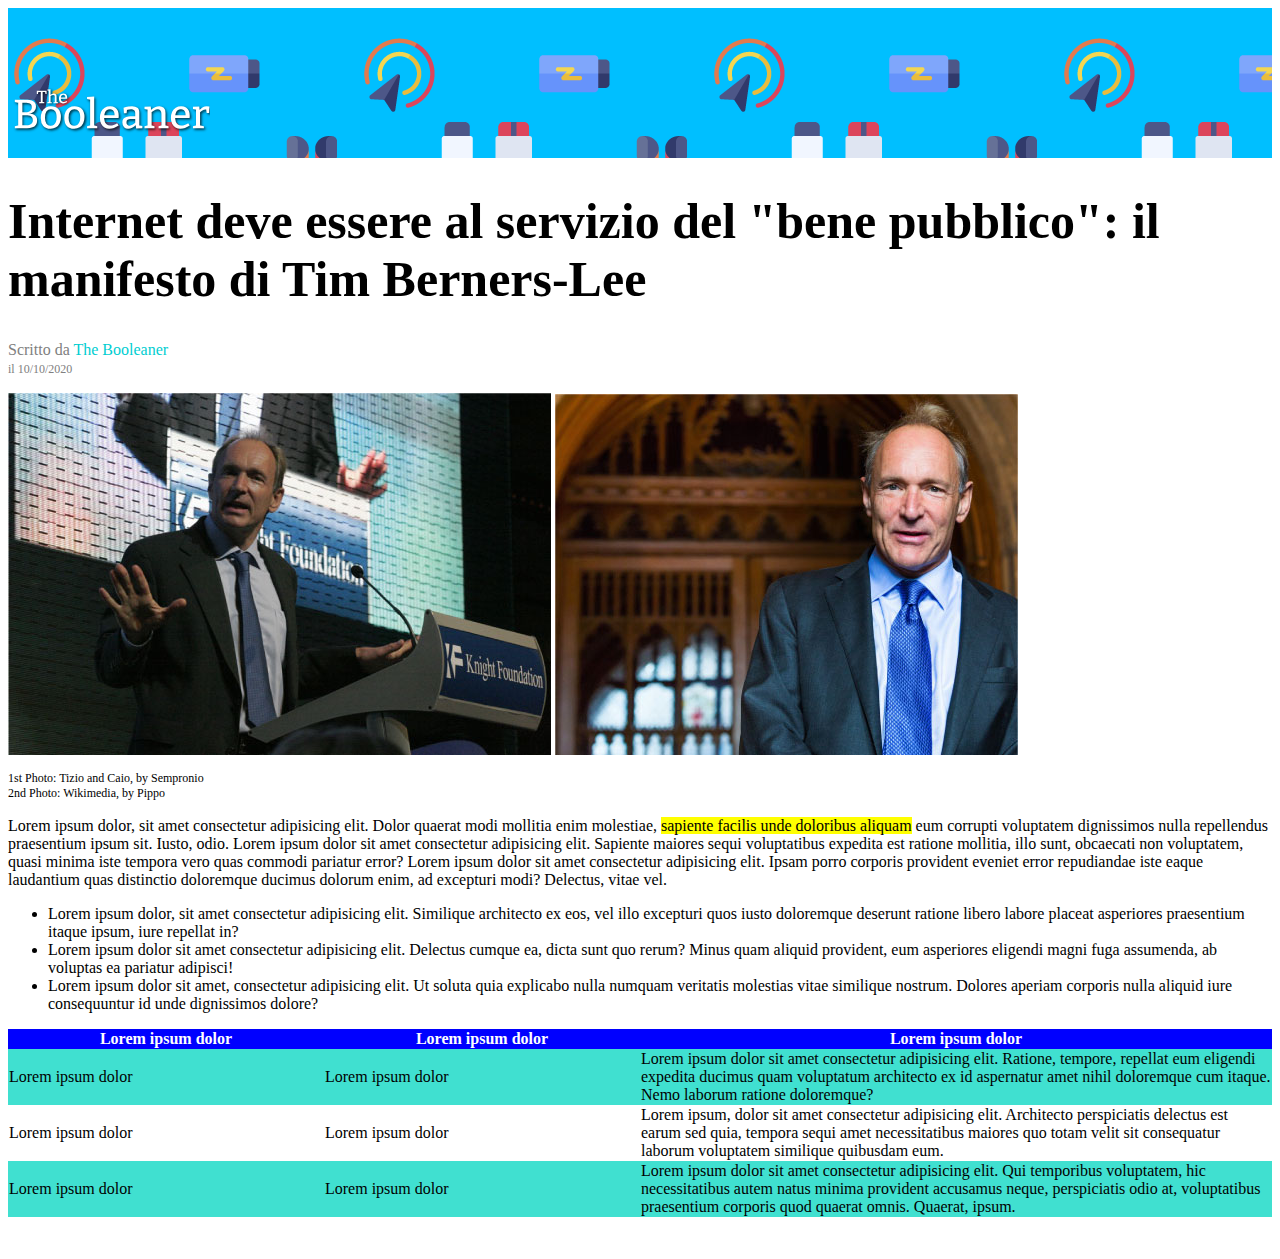
==== index.html @ 62c948a3 "table completata" ====
<!DOCTYPE html>
<html lang="en">
<head>
    <meta charset="UTF-8">
    <meta http-equiv="X-UA-Compatible" content="IE=edge">
    <meta name="viewport" content="width=device-width, initial-scale=1.0">
    <link rel="stylesheet" href="css/style.css">
    <title>Test</title>
</head>
<body>
    <!-- Header -->
    <header>
        <img src="img/logo.svg" alt="Logo di The Booleaner" class="logo">
    </header>
    <!-- /Header -->

    <!-- Main -->
    <main>

        <!-- Sezione titolo -->
        <section>
            <h1>Internet deve essere al servizio del "bene pubblico": il manifesto di Tim Berners-Lee</h1>
            <p class="grigio">Scritto da <span class="turchese">The Booleaner</span><br><span class="testo-piccolo">il 10/10/2020</span></p>    
            <div>
                <img src="img/tim-1.jpg" alt="Tim Berners-Lee alla Knight Foundation">
                <img src="img/tim-2.jpg" alt="Tim Berners-Lee">
            </div>
            <p class="testo-piccolo">
                1st Photo: Tizio and Caio, by Sempronio 
                <br>
                2nd Photo: Wikimedia, by Pippo

            </p>
        </section>
        <!-- /sezione titolo -->

        <!-- sezione testo 1 -->
        <section>
            <p>
                Lorem ipsum dolor, sit amet consectetur adipisicing elit. Dolor quaerat modi mollitia enim molestiae, <span class="testo-evidenziato">sapiente facilis unde doloribus aliquam</span>  eum corrupti voluptatem dignissimos nulla repellendus praesentium ipsum sit. Iusto, odio. Lorem ipsum dolor sit amet consectetur adipisicing elit. Sapiente maiores sequi voluptatibus expedita est ratione mollitia, illo sunt, obcaecati non voluptatem, quasi minima iste tempora vero quas commodi pariatur error? Lorem ipsum dolor sit amet consectetur adipisicing elit. Ipsam porro corporis provident eveniet error repudiandae iste eaque laudantium quas distinctio doloremque ducimus dolorum enim, ad excepturi modi? Delectus, vitae vel.
            </p>
        </section>
        <!-- /Sezione testo 1 -->

        <!-- Sezione ul -->
        <section>
            <ul>
                <li>Lorem ipsum dolor, sit amet consectetur adipisicing elit. Similique architecto ex eos, vel illo excepturi quos iusto doloremque deserunt ratione libero labore placeat asperiores praesentium itaque ipsum, iure repellat in?</li>
                <li>Lorem ipsum dolor sit amet consectetur adipisicing elit. Delectus cumque ea, dicta sunt quo rerum? Minus quam aliquid provident, eum asperiores eligendi magni fuga assumenda, ab voluptas ea pariatur adipisci!</li>
                <li>Lorem ipsum dolor sit amet, consectetur adipisicing elit. Ut soluta quia explicabo nulla numquam veritatis molestias vitae similique nostrum. Dolores aperiam corporis nulla aliquid iure consequuntur id unde dignissimos dolore?</li>
            </ul>
        </section>
        <!-- /Sezione ul -->

        <!-- Sezione tabella -->
        <table>
            <thead class="sfondo-blu">
                <tr>
                    <th class="bianco cella-piccola">Lorem ipsum dolor</th>
                    <th class="bianco cella-piccola">Lorem ipsum dolor</th>
                    <th class="bianco cella-grande">Lorem ipsum dolor</th>
                </tr>
            </thead>
            <tbody>
                <tr class="sfondo-turchese">
                    <td class="cella-piccola">Lorem ipsum dolor</td>
                    <td class="cella-piccola">Lorem ipsum dolor</td>
                    <td class="cella-grande">Lorem ipsum dolor sit amet consectetur adipisicing elit. Ratione, tempore, repellat eum eligendi expedita ducimus quam voluptatum architecto ex id aspernatur amet nihil doloremque cum itaque. Nemo laborum ratione doloremque?</td>
                </tr>
                <tr>
                    <td class="cella-piccola">Lorem ipsum dolor</td>
                    <td class="cella-piccola">Lorem ipsum dolor</td>
                    <td class="cella-grande">Lorem ipsum, dolor sit amet consectetur adipisicing elit. Architecto perspiciatis delectus est earum sed quia, tempora sequi amet necessitatibus maiores quo totam velit sit consequatur laborum voluptatem similique quibusdam eum.</td>
                </tr>
                <tr class="sfondo-turchese">
                    <td class="cella-piccola">Lorem ipsum dolor</td>
                    <td class="cella-piccola">Lorem ipsum dolor</td>
                    <td class="cella-grande">Lorem ipsum dolor sit amet consectetur adipisicing elit. Qui temporibus voluptatem, hic necessitatibus autem natus minima provident accusamus neque, perspiciatis odio at, voluptatibus praesentium corporis quod quaerat omnis. Quaerat, ipsum.</td>
                </tr>
            </tbody>
        </table>
        <!-- /Sezione tabella -->

        <!-- Sezione testo 2 -->
        <p></p>
        <!-- /sezione testo 2 -->
    </main>
    <!-- /Main -->
    
    <!-- Footer -->
    <footer>
        <p></p>

        <div>
            <img src="" alt="" class="footer-img">
            <img src="" alt="" class="footer-img">
        </div>
    </footer>
    <!-- /Footer -->
</body>
</html>
---- css/style.css ----
/* Comuni */
.testo-piccolo {
    font-size: 12px;
}

.grigio {
    color:gray
}

.turchese {
    color: darkturquoise;
}

.sfondo-turchese{
    background-color: turquoise;
}

.sfondo-blu {
    background-color: blue;
}

.bianco {
    color: white;
}

.testo-evidenziato {
    background-color: yellow;
}

/* header */
header {
    height: 150px;
    width: 100%;
    background-image: url("../img/pattern.png");
    background-color: deepskyblue;
    position: relative;
}

.logo {
    height: 50px;
    position: absolute;
    bottom: 20px;
    left: 5px;
}

/* Main */

h1 {
    font-size: 50px;
}

/* table */

table {
    border-collapse: collapse;
}

.cella-piccola {
    width: 25%;
}

.cella-grande {
    width: 50%;
}
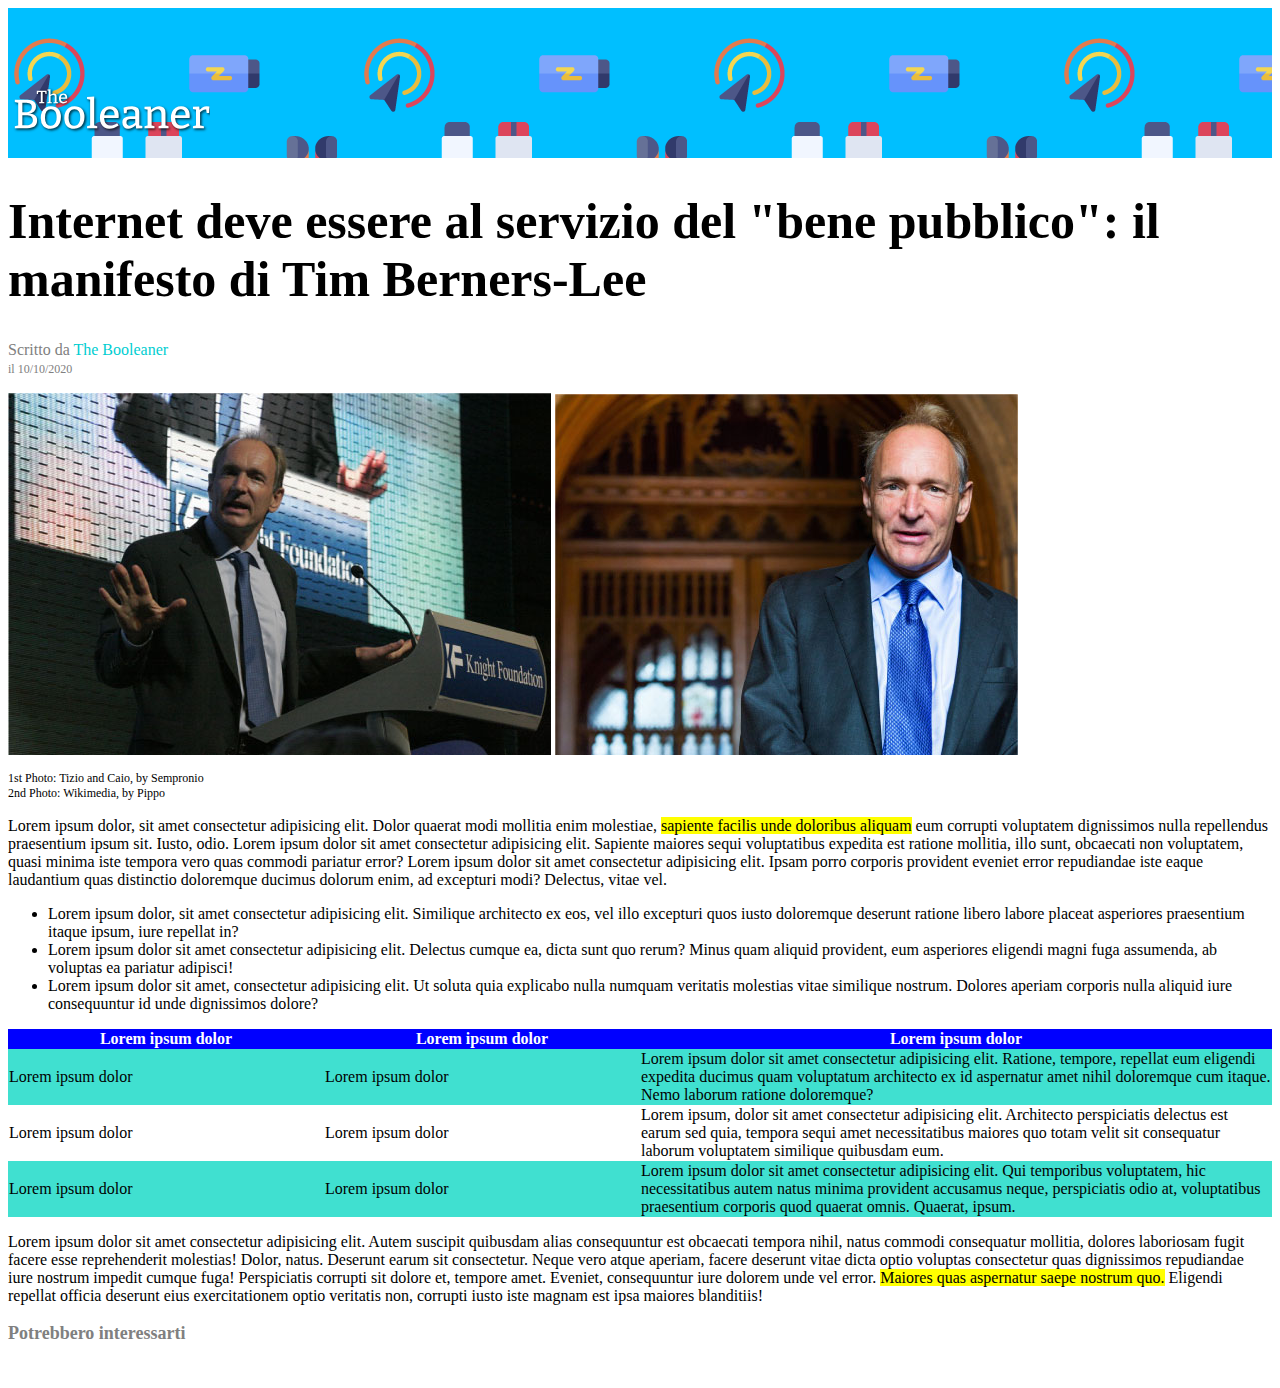
==== commit 5703bff0: "potrebbero interessarti" ====
--- a/index.html
+++ b/index.html
@@ -82,14 +82,18 @@
         <!-- /Sezione tabella -->
 
         <!-- Sezione testo 2 -->
-        <p></p>
+        <p>
+            Lorem ipsum dolor sit amet consectetur adipisicing elit. Autem suscipit quibusdam alias consequuntur est obcaecati tempora nihil, natus commodi consequatur mollitia, dolores laboriosam fugit facere esse reprehenderit molestias! Dolor, natus.
+            Deserunt earum sit consectetur. Neque vero atque aperiam, facere deserunt vitae dicta optio voluptas consectetur quas dignissimos repudiandae iure nostrum impedit cumque fuga! Perspiciatis corrupti sit dolore et, tempore amet.
+            Eveniet, consequuntur iure dolorem unde vel error. <span class="testo-evidenziato">Maiores quas aspernatur saepe nostrum quo.</span>  Eligendi repellat officia deserunt eius exercitationem optio veritatis non, corrupti iusto iste magnam est ipsa maiores blanditiis!
+        </p>
         <!-- /sezione testo 2 -->
     </main>
     <!-- /Main -->
     
     <!-- Footer -->
     <footer>
-        <p></p>
+        <p class="testo-grande grigio grassetto">Potrebbero interessarti</p>
 
         <div>
             <img src="" alt="" class="footer-img">
--- a/css/style.css
+++ b/css/style.css
@@ -1,8 +1,17 @@
 /* Comuni */
+
 .testo-piccolo {
     font-size: 12px;
 }
 
+.testo-grande {
+    font-size: 18px;
+}
+
+
+.grassetto {
+    font-weight: bold;
+}
 .grigio {
     color:gray
 }
@@ -29,6 +38,7 @@
 
 /* header */
 header {
+    margin: 0px;
     height: 150px;
     width: 100%;
     background-image: url("../img/pattern.png");
@@ -61,4 +71,7 @@
 
 .cella-grande {
     width: 50%;
-}+}
+
+/* Footer */
+
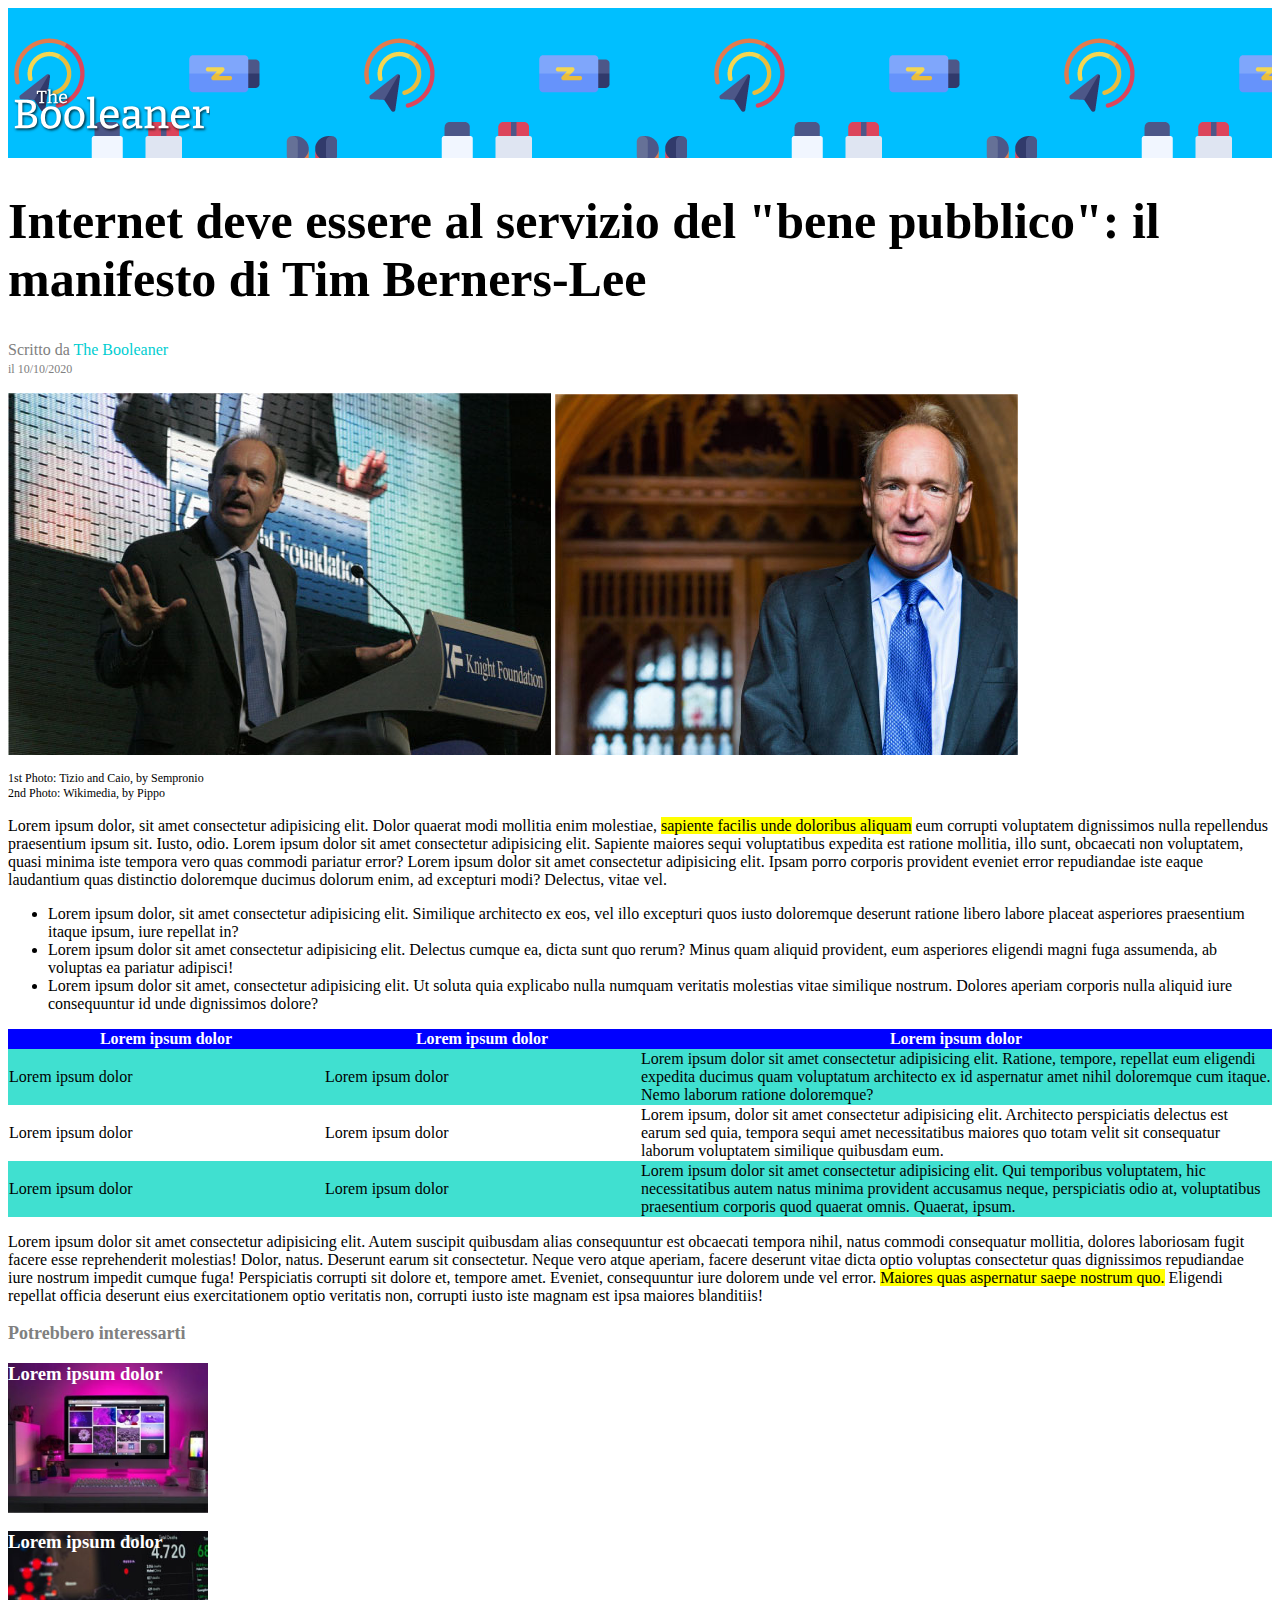
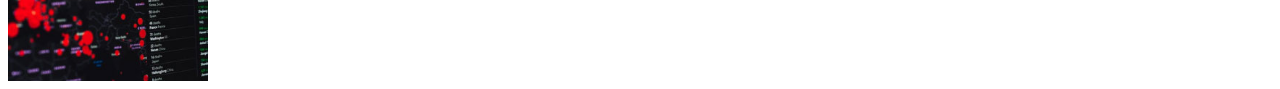
==== commit 8f4d18d1: "footer completato - FINE progetto" ====
--- a/index.html
+++ b/index.html
@@ -95,10 +95,13 @@
     <footer>
         <p class="testo-grande grigio grassetto">Potrebbero interessarti</p>
 
-        <div>
-            <img src="" alt="" class="footer-img">
-            <img src="" alt="" class="footer-img">
+        <div class="footer-img1">
+            <h3 class="bianco">Lorem ipsum dolor</h3>
         </div>
+        <div class="footer-img2">
+            <h3 class="bianco">Lorem ipsum dolor</h3>
+        </div>
+        
     </footer>
     <!-- /Footer -->
 </body>
--- a/css/style.css
+++ b/css/style.css
@@ -8,6 +8,10 @@
     font-size: 18px;
 }
 
+.bianco
+{
+    color: white;
+}
 
 .grassetto {
     font-weight: bold;
@@ -38,7 +42,6 @@
 
 /* header */
 header {
-    margin: 0px;
     height: 150px;
     width: 100%;
     background-image: url("../img/pattern.png");
@@ -75,3 +78,18 @@
 
 /* Footer */
 
+.footer-img1 {
+    display: block;
+    background-image: url(../img/monitor.jpg);
+    width: 200px;
+    height: 150px;
+    background-size: cover;
+}
+
+.footer-img2 {
+    display: block;
+    background-image: url(../img/graph.jpg);
+    width: 200px;
+    height: 150px;
+    background-size: cover;
+}
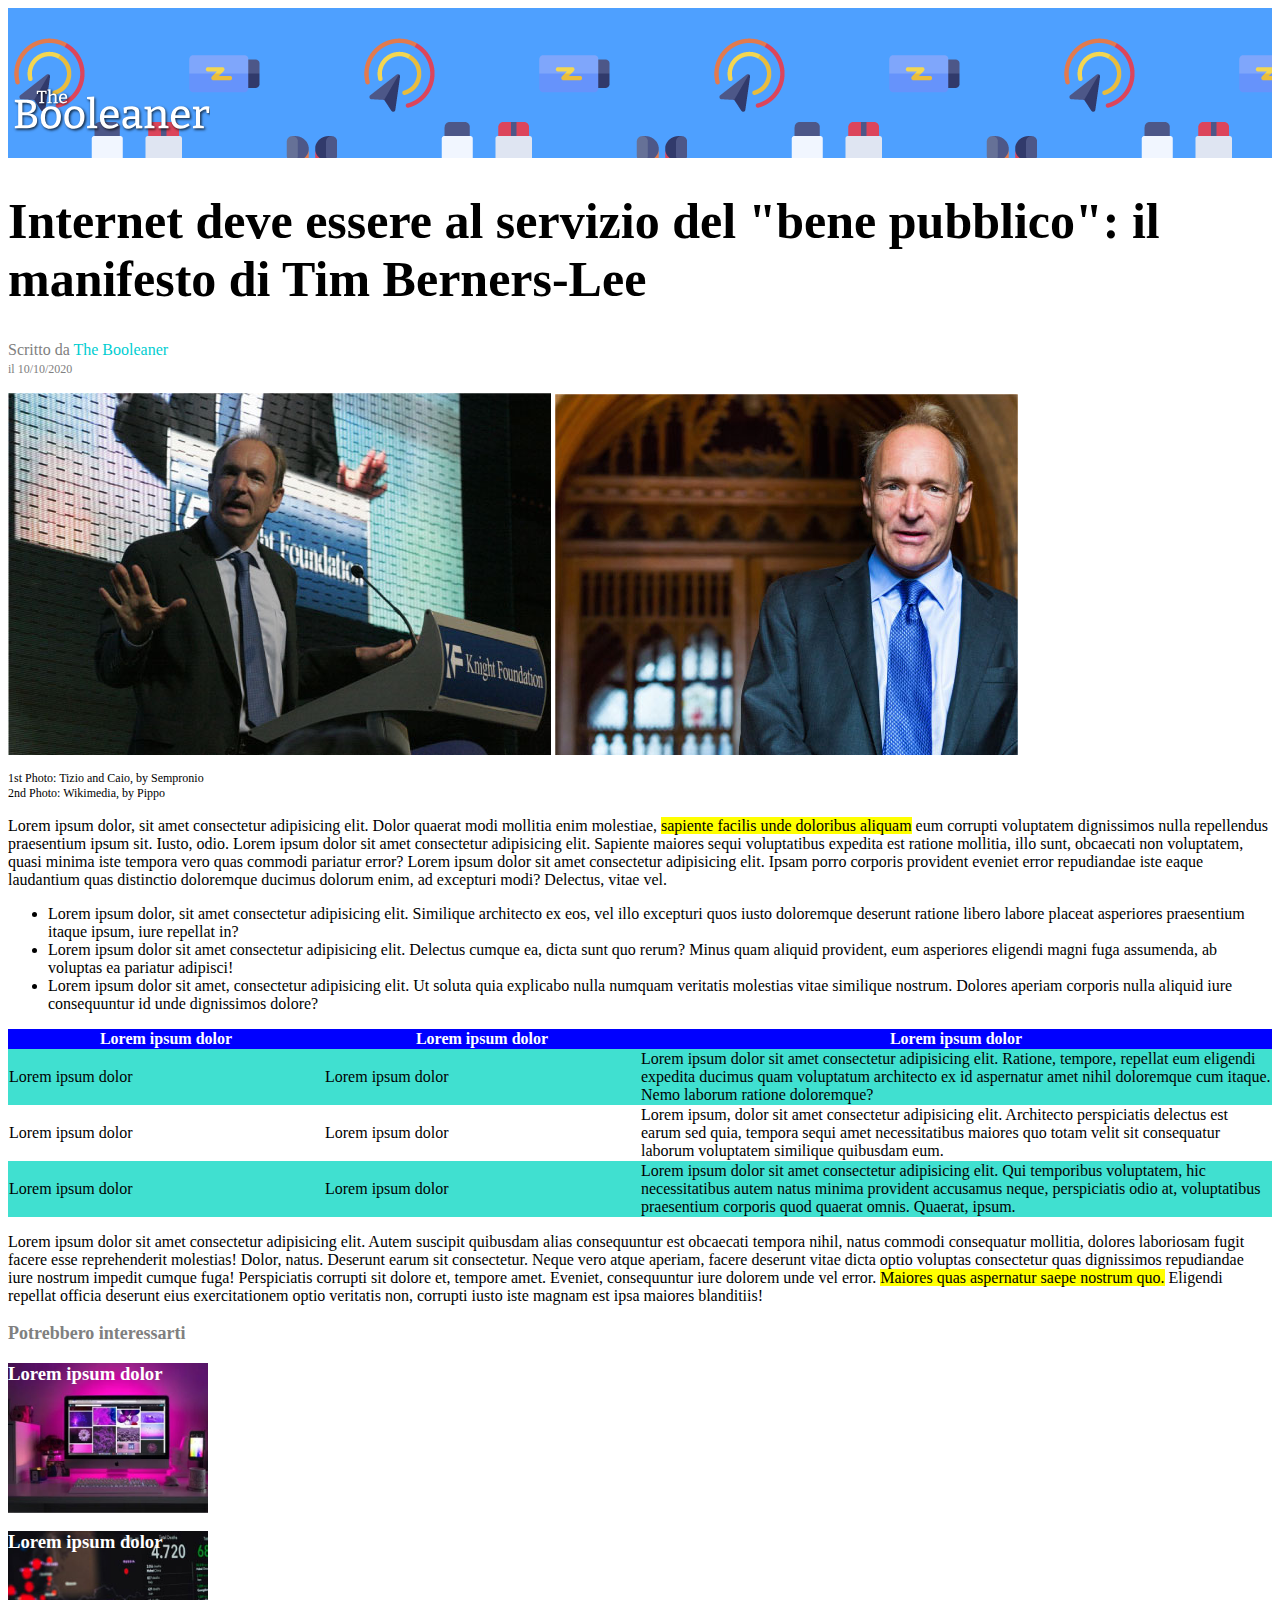
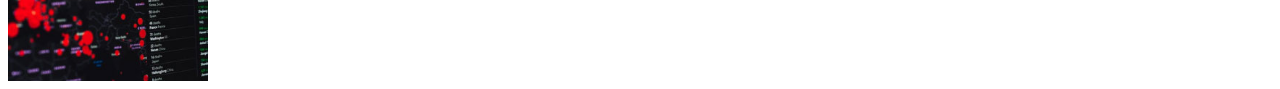
==== commit 5a8890ba: "correzione colore header" ====
--- a/index.html
+++ b/index.html
@@ -20,12 +20,12 @@
         <!-- Sezione titolo -->
         <section>
             <h1>Internet deve essere al servizio del "bene pubblico": il manifesto di Tim Berners-Lee</h1>
-            <p class="grigio">Scritto da <span class="turchese">The Booleaner</span><br><span class="testo-piccolo">il 10/10/2020</span></p>    
+            <p class="grigio">Scritto da <span class="turchese">The Booleaner</span><br><span class="testo12">il 10/10/2020</span></p>    
             <div>
                 <img src="img/tim-1.jpg" alt="Tim Berners-Lee alla Knight Foundation">
                 <img src="img/tim-2.jpg" alt="Tim Berners-Lee">
             </div>
-            <p class="testo-piccolo">
+            <p class="testo12">
                 1st Photo: Tizio and Caio, by Sempronio 
                 <br>
                 2nd Photo: Wikimedia, by Pippo
@@ -93,7 +93,7 @@
     
     <!-- Footer -->
     <footer>
-        <p class="testo-grande grigio grassetto">Potrebbero interessarti</p>
+        <p class="testo18 grigio grassetto">Potrebbero interessarti</p>
 
         <div class="footer-img1">
             <h3 class="bianco">Lorem ipsum dolor</h3>
--- a/css/style.css
+++ b/css/style.css
@@ -1,12 +1,18 @@
-/* Comuni */
+/* Comuni - formattazione testo*/
 
-.testo-piccolo {
+.testo12 {
     font-size: 12px;
 }
 
-.testo-grande {
+.testo18 {
     font-size: 18px;
 }
+
+.testo-evidenziato {
+    background-color: yellow;
+}
+
+/* Comuni - colori */
 
 .bianco
 {
@@ -36,16 +42,12 @@
     color: white;
 }
 
-.testo-evidenziato {
-    background-color: yellow;
-}
-
 /* header */
 header {
     height: 150px;
     width: 100%;
     background-image: url("../img/pattern.png");
-    background-color: deepskyblue;
+    background-color: #4ea0ff;
     position: relative;
 }
 
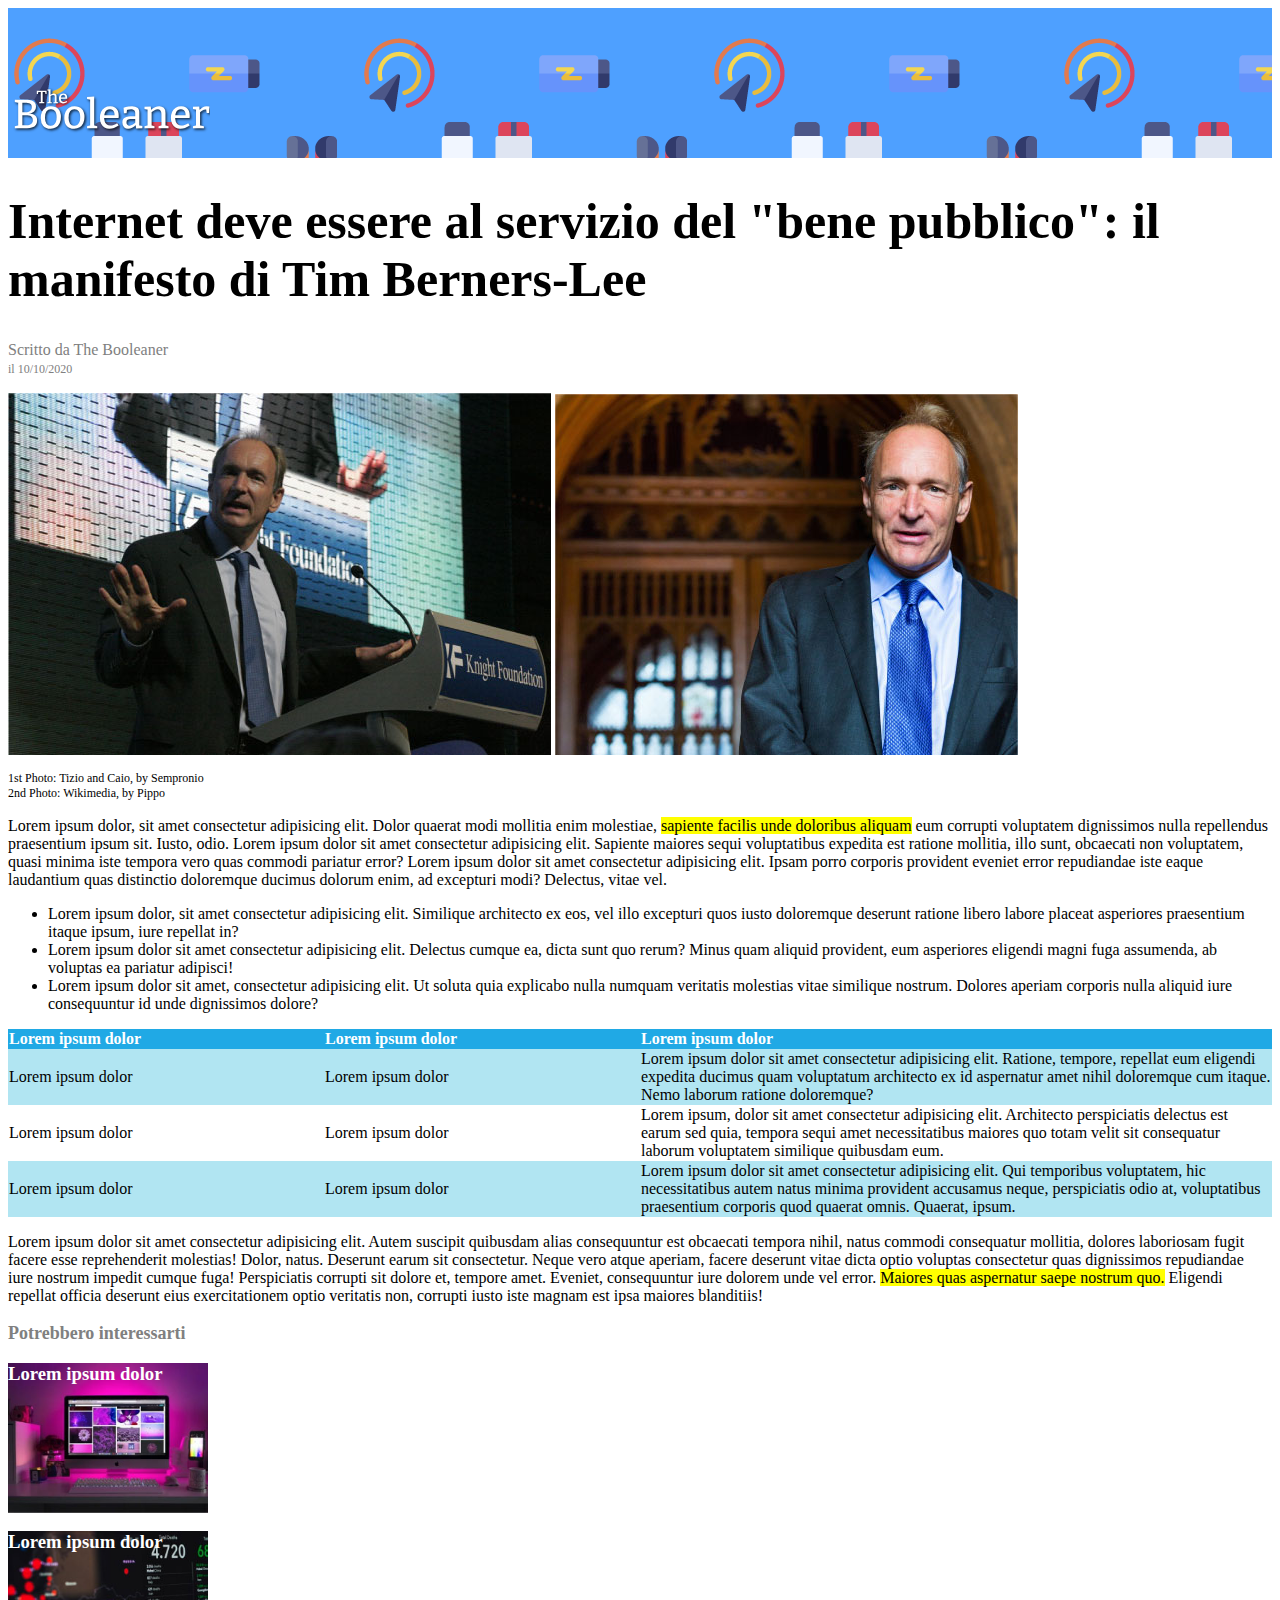
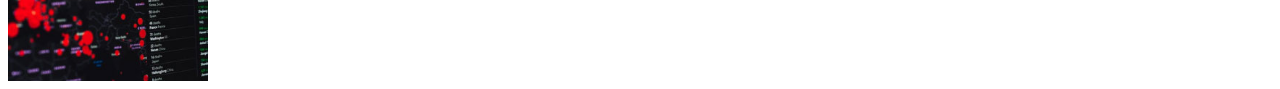
==== commit 7bd87478: "correzione colore booleaner" ====
--- a/index.html
+++ b/index.html
@@ -20,7 +20,7 @@
         <!-- Sezione titolo -->
         <section>
             <h1>Internet deve essere al servizio del "bene pubblico": il manifesto di Tim Berners-Lee</h1>
-            <p class="grigio">Scritto da <span class="turchese">The Booleaner</span><br><span class="testo12">il 10/10/2020</span></p>    
+            <p class="grigio">Scritto da <span class="azzurro-chiaro">The Booleaner</span><br><span class="testo12">il 10/10/2020</span></p>    
             <div>
                 <img src="img/tim-1.jpg" alt="Tim Berners-Lee alla Knight Foundation">
                 <img src="img/tim-2.jpg" alt="Tim Berners-Lee">
--- a/css/style.css
+++ b/css/style.css
@@ -31,11 +31,11 @@
 }
 
 .sfondo-turchese{
-    background-color: turquoise;
+    background-color: #b1e5f2;
 }
 
 .sfondo-blu {
-    background-color: blue;
+    background-color: #20a9e5;
 }
 
 .bianco {
@@ -70,6 +70,10 @@
     border-collapse: collapse;
 }
 
+th {
+    text-align: left;
+}
+
 .cella-piccola {
     width: 25%;
 }
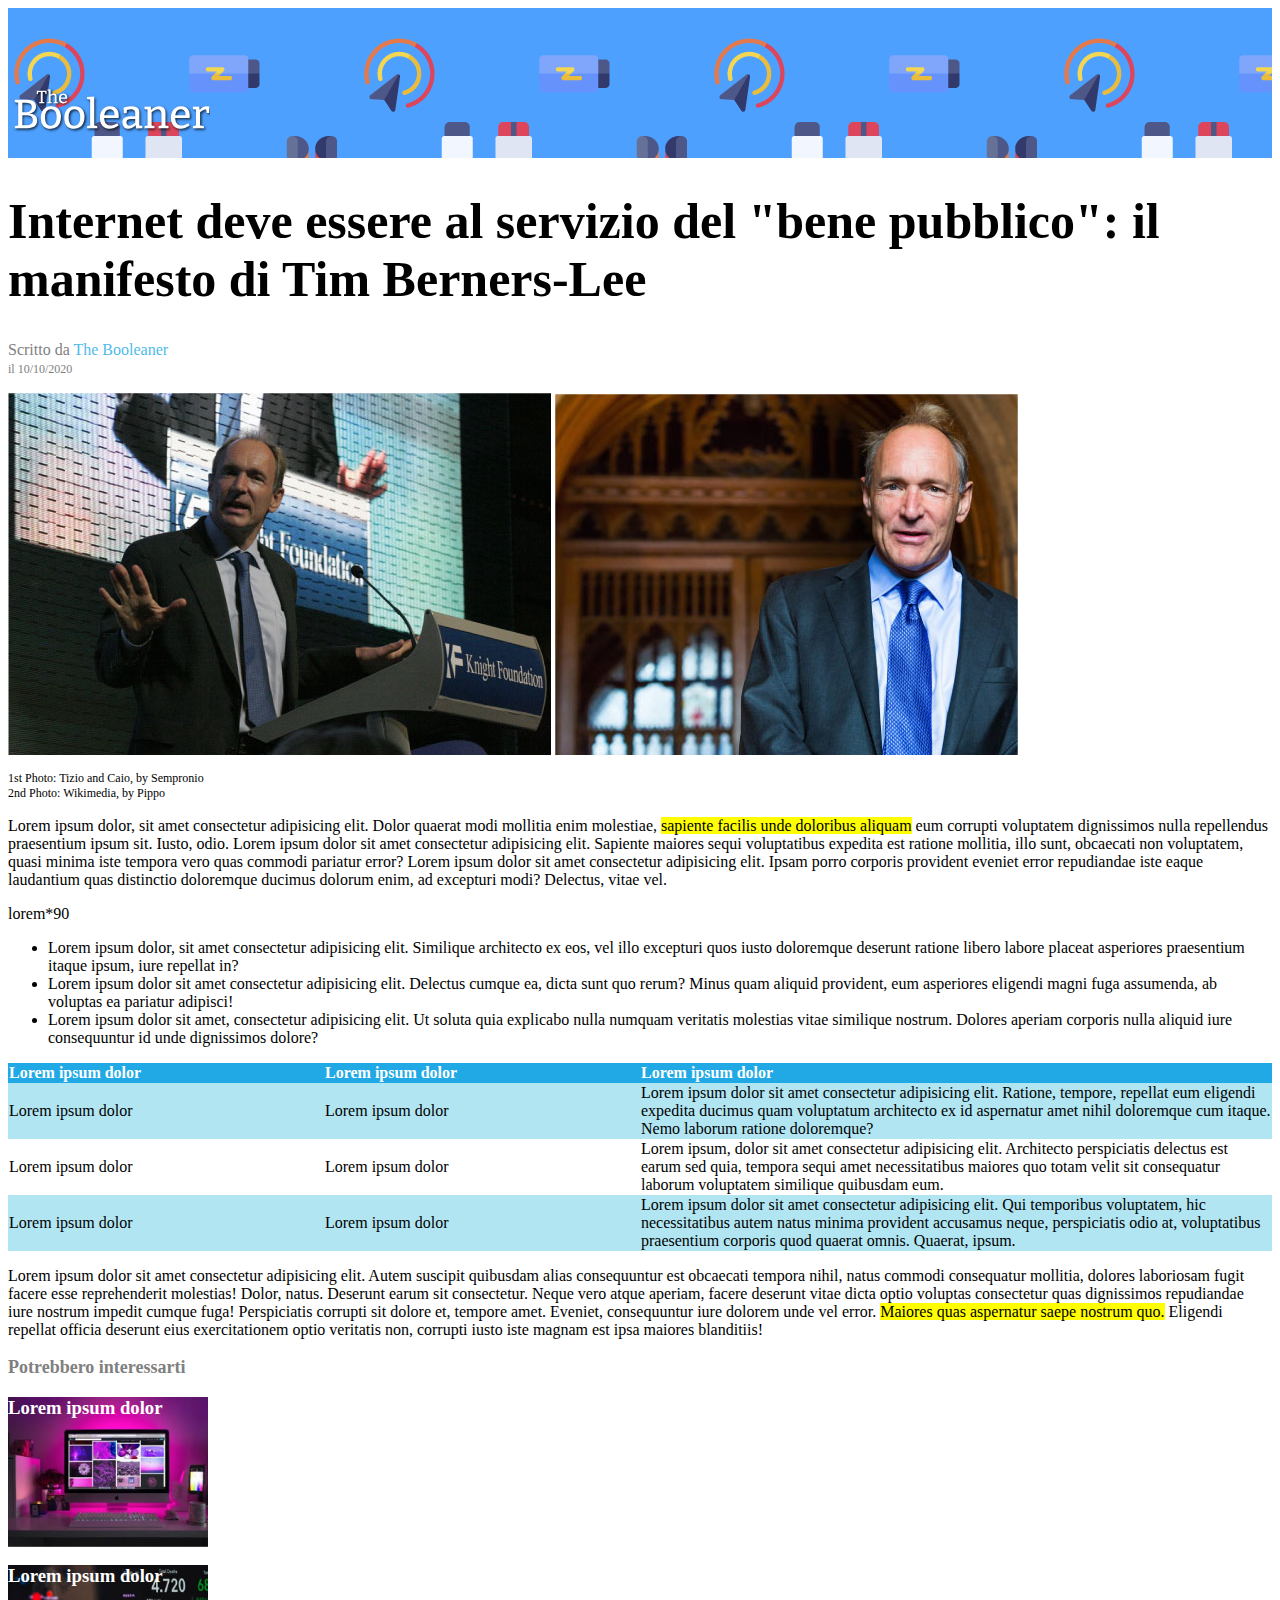
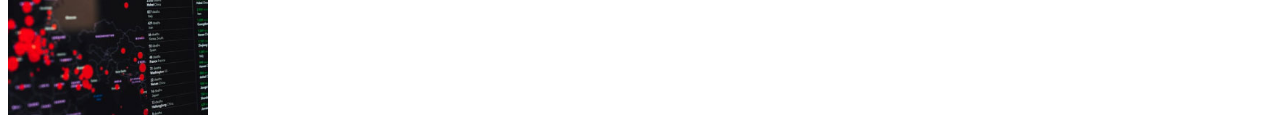
==== commit 7dbdd9f2: "logo" ====
--- a/index.html
+++ b/index.html
@@ -7,102 +7,105 @@
     <link rel="stylesheet" href="css/style.css">
     <title>Test</title>
 </head>
-<body>
-    <!-- Header -->
-    <header>
-        <img src="img/logo.svg" alt="Logo di The Booleaner" class="logo">
-    </header>
-    <!-- /Header -->
+<div class="container-body">
+    <body>
+        <!-- Header -->
+        <header>
+            <img src="../img/logo.svg" alt="Logo di The Booleaner" class="logo">
+        </header>
+        <!-- /Header -->
 
-    <!-- Main -->
-    <main>
+        <!-- Main -->
+        <main>
 
-        <!-- Sezione titolo -->
-        <section>
-            <h1>Internet deve essere al servizio del "bene pubblico": il manifesto di Tim Berners-Lee</h1>
-            <p class="grigio">Scritto da <span class="azzurro-chiaro">The Booleaner</span><br><span class="testo12">il 10/10/2020</span></p>    
-            <div>
-                <img src="img/tim-1.jpg" alt="Tim Berners-Lee alla Knight Foundation">
-                <img src="img/tim-2.jpg" alt="Tim Berners-Lee">
+            <!-- Sezione titolo -->
+            <section>
+                <h1>Internet deve essere al servizio del "bene pubblico": il manifesto di Tim Berners-Lee</h1>
+                <p class="grigio">Scritto da <span class="azzurro-chiaro">The Booleaner</span><br><span class="testo12">il 10/10/2020</span></p>    
+                <div>
+                    <img src="img/tim-1.jpg" alt="Tim Berners-Lee alla Knight Foundation">
+                    <img src="img/tim-2.jpg" alt="Tim Berners-Lee">
+                </div>
+                <p class="testo12">
+                    1st Photo: Tizio and Caio, by Sempronio 
+                    <br>
+                    2nd Photo: Wikimedia, by Pippo
+
+                </p>
+            </section>
+            <!-- /sezione titolo -->
+
+            <!-- sezione testo 1 -->
+            <section>
+                <p>
+                    Lorem ipsum dolor, sit amet consectetur adipisicing elit. Dolor quaerat modi mollitia enim molestiae, <span class="testo-evidenziato">sapiente facilis unde doloribus aliquam</span>  eum corrupti voluptatem dignissimos nulla repellendus praesentium ipsum sit. Iusto, odio. Lorem ipsum dolor sit amet consectetur adipisicing elit. Sapiente maiores sequi voluptatibus expedita est ratione mollitia, illo sunt, obcaecati non voluptatem, quasi minima iste tempora vero quas commodi pariatur error? Lorem ipsum dolor sit amet consectetur adipisicing elit. Ipsam porro corporis provident eveniet error repudiandae iste eaque laudantium quas distinctio doloremque ducimus dolorum enim, ad excepturi modi? Delectus, vitae vel.
+                </p>
+                <p class="test">lorem*90</p>
+            </section>
+            <!-- /Sezione testo 1 -->
+
+            <!-- Sezione ul -->
+            <section>
+                <ul>
+                    <li>Lorem ipsum dolor, sit amet consectetur adipisicing elit. Similique architecto ex eos, vel illo excepturi quos iusto doloremque deserunt ratione libero labore placeat asperiores praesentium itaque ipsum, iure repellat in?</li>
+                    <li>Lorem ipsum dolor sit amet consectetur adipisicing elit. Delectus cumque ea, dicta sunt quo rerum? Minus quam aliquid provident, eum asperiores eligendi magni fuga assumenda, ab voluptas ea pariatur adipisci!</li>
+                    <li>Lorem ipsum dolor sit amet, consectetur adipisicing elit. Ut soluta quia explicabo nulla numquam veritatis molestias vitae similique nostrum. Dolores aperiam corporis nulla aliquid iure consequuntur id unde dignissimos dolore?</li>
+                </ul>
+            </section>
+            <!-- /Sezione ul -->
+
+            <!-- Sezione tabella -->
+            <table>
+                <thead class="sfondo-blu">
+                    <tr>
+                        <th class="bianco cella-piccola">Lorem ipsum dolor</th>
+                        <th class="bianco cella-piccola">Lorem ipsum dolor</th>
+                        <th class="bianco cella-grande">Lorem ipsum dolor</th>
+                    </tr>
+                </thead>
+                <tbody>
+                    <tr class="sfondo-turchese">
+                        <td class="cella-piccola">Lorem ipsum dolor</td>
+                        <td class="cella-piccola">Lorem ipsum dolor</td>
+                        <td class="cella-grande">Lorem ipsum dolor sit amet consectetur adipisicing elit. Ratione, tempore, repellat eum eligendi expedita ducimus quam voluptatum architecto ex id aspernatur amet nihil doloremque cum itaque. Nemo laborum ratione doloremque?</td>
+                    </tr>
+                    <tr>
+                        <td class="cella-piccola">Lorem ipsum dolor</td>
+                        <td class="cella-piccola">Lorem ipsum dolor</td>
+                        <td class="cella-grande">Lorem ipsum, dolor sit amet consectetur adipisicing elit. Architecto perspiciatis delectus est earum sed quia, tempora sequi amet necessitatibus maiores quo totam velit sit consequatur laborum voluptatem similique quibusdam eum.</td>
+                    </tr>
+                    <tr class="sfondo-turchese">
+                        <td class="cella-piccola">Lorem ipsum dolor</td>
+                        <td class="cella-piccola">Lorem ipsum dolor</td>
+                        <td class="cella-grande">Lorem ipsum dolor sit amet consectetur adipisicing elit. Qui temporibus voluptatem, hic necessitatibus autem natus minima provident accusamus neque, perspiciatis odio at, voluptatibus praesentium corporis quod quaerat omnis. Quaerat, ipsum.</td>
+                    </tr>
+                </tbody>
+            </table>
+            <!-- /Sezione tabella -->
+
+            <!-- Sezione testo 2 -->
+            <p>
+                Lorem ipsum dolor sit amet consectetur adipisicing elit. Autem suscipit quibusdam alias consequuntur est obcaecati tempora nihil, natus commodi consequatur mollitia, dolores laboriosam fugit facere esse reprehenderit molestias! Dolor, natus.
+                Deserunt earum sit consectetur. Neque vero atque aperiam, facere deserunt vitae dicta optio voluptas consectetur quas dignissimos repudiandae iure nostrum impedit cumque fuga! Perspiciatis corrupti sit dolore et, tempore amet.
+                Eveniet, consequuntur iure dolorem unde vel error. <span class="testo-evidenziato">Maiores quas aspernatur saepe nostrum quo.</span>  Eligendi repellat officia deserunt eius exercitationem optio veritatis non, corrupti iusto iste magnam est ipsa maiores blanditiis!
+            </p>
+            <!-- /sezione testo 2 -->
+        </main>
+        <!-- /Main -->
+        
+        <!-- Footer -->
+        <footer>
+            <p class="testo18 grigio grassetto">Potrebbero interessarti</p>
+
+            <div class="footer-img1">
+                <h3 class="bianco">Lorem ipsum dolor</h3>
             </div>
-            <p class="testo12">
-                1st Photo: Tizio and Caio, by Sempronio 
-                <br>
-                2nd Photo: Wikimedia, by Pippo
-
-            </p>
-        </section>
-        <!-- /sezione titolo -->
-
-        <!-- sezione testo 1 -->
-        <section>
-            <p>
-                Lorem ipsum dolor, sit amet consectetur adipisicing elit. Dolor quaerat modi mollitia enim molestiae, <span class="testo-evidenziato">sapiente facilis unde doloribus aliquam</span>  eum corrupti voluptatem dignissimos nulla repellendus praesentium ipsum sit. Iusto, odio. Lorem ipsum dolor sit amet consectetur adipisicing elit. Sapiente maiores sequi voluptatibus expedita est ratione mollitia, illo sunt, obcaecati non voluptatem, quasi minima iste tempora vero quas commodi pariatur error? Lorem ipsum dolor sit amet consectetur adipisicing elit. Ipsam porro corporis provident eveniet error repudiandae iste eaque laudantium quas distinctio doloremque ducimus dolorum enim, ad excepturi modi? Delectus, vitae vel.
-            </p>
-        </section>
-        <!-- /Sezione testo 1 -->
-
-        <!-- Sezione ul -->
-        <section>
-            <ul>
-                <li>Lorem ipsum dolor, sit amet consectetur adipisicing elit. Similique architecto ex eos, vel illo excepturi quos iusto doloremque deserunt ratione libero labore placeat asperiores praesentium itaque ipsum, iure repellat in?</li>
-                <li>Lorem ipsum dolor sit amet consectetur adipisicing elit. Delectus cumque ea, dicta sunt quo rerum? Minus quam aliquid provident, eum asperiores eligendi magni fuga assumenda, ab voluptas ea pariatur adipisci!</li>
-                <li>Lorem ipsum dolor sit amet, consectetur adipisicing elit. Ut soluta quia explicabo nulla numquam veritatis molestias vitae similique nostrum. Dolores aperiam corporis nulla aliquid iure consequuntur id unde dignissimos dolore?</li>
-            </ul>
-        </section>
-        <!-- /Sezione ul -->
-
-        <!-- Sezione tabella -->
-        <table>
-            <thead class="sfondo-blu">
-                <tr>
-                    <th class="bianco cella-piccola">Lorem ipsum dolor</th>
-                    <th class="bianco cella-piccola">Lorem ipsum dolor</th>
-                    <th class="bianco cella-grande">Lorem ipsum dolor</th>
-                </tr>
-            </thead>
-            <tbody>
-                <tr class="sfondo-turchese">
-                    <td class="cella-piccola">Lorem ipsum dolor</td>
-                    <td class="cella-piccola">Lorem ipsum dolor</td>
-                    <td class="cella-grande">Lorem ipsum dolor sit amet consectetur adipisicing elit. Ratione, tempore, repellat eum eligendi expedita ducimus quam voluptatum architecto ex id aspernatur amet nihil doloremque cum itaque. Nemo laborum ratione doloremque?</td>
-                </tr>
-                <tr>
-                    <td class="cella-piccola">Lorem ipsum dolor</td>
-                    <td class="cella-piccola">Lorem ipsum dolor</td>
-                    <td class="cella-grande">Lorem ipsum, dolor sit amet consectetur adipisicing elit. Architecto perspiciatis delectus est earum sed quia, tempora sequi amet necessitatibus maiores quo totam velit sit consequatur laborum voluptatem similique quibusdam eum.</td>
-                </tr>
-                <tr class="sfondo-turchese">
-                    <td class="cella-piccola">Lorem ipsum dolor</td>
-                    <td class="cella-piccola">Lorem ipsum dolor</td>
-                    <td class="cella-grande">Lorem ipsum dolor sit amet consectetur adipisicing elit. Qui temporibus voluptatem, hic necessitatibus autem natus minima provident accusamus neque, perspiciatis odio at, voluptatibus praesentium corporis quod quaerat omnis. Quaerat, ipsum.</td>
-                </tr>
-            </tbody>
-        </table>
-        <!-- /Sezione tabella -->
-
-        <!-- Sezione testo 2 -->
-        <p>
-            Lorem ipsum dolor sit amet consectetur adipisicing elit. Autem suscipit quibusdam alias consequuntur est obcaecati tempora nihil, natus commodi consequatur mollitia, dolores laboriosam fugit facere esse reprehenderit molestias! Dolor, natus.
-            Deserunt earum sit consectetur. Neque vero atque aperiam, facere deserunt vitae dicta optio voluptas consectetur quas dignissimos repudiandae iure nostrum impedit cumque fuga! Perspiciatis corrupti sit dolore et, tempore amet.
-            Eveniet, consequuntur iure dolorem unde vel error. <span class="testo-evidenziato">Maiores quas aspernatur saepe nostrum quo.</span>  Eligendi repellat officia deserunt eius exercitationem optio veritatis non, corrupti iusto iste magnam est ipsa maiores blanditiis!
-        </p>
-        <!-- /sezione testo 2 -->
-    </main>
-    <!-- /Main -->
-    
-    <!-- Footer -->
-    <footer>
-        <p class="testo18 grigio grassetto">Potrebbero interessarti</p>
-
-        <div class="footer-img1">
-            <h3 class="bianco">Lorem ipsum dolor</h3>
-        </div>
-        <div class="footer-img2">
-            <h3 class="bianco">Lorem ipsum dolor</h3>
-        </div>
-        
-    </footer>
-    <!-- /Footer -->
-</body>
+            <div class="footer-img2">
+                <h3 class="bianco">Lorem ipsum dolor</h3>
+            </div>
+            
+        </footer>
+        <!-- /Footer -->
+    </body>
+</div>
 </html>--- a/css/style.css
+++ b/css/style.css
@@ -26,8 +26,8 @@
     color:gray
 }
 
-.turchese {
-    color: darkturquoise;
+.azzurro-chiaro {
+    color: #4fbbea;
 }
 
 .sfondo-turchese{
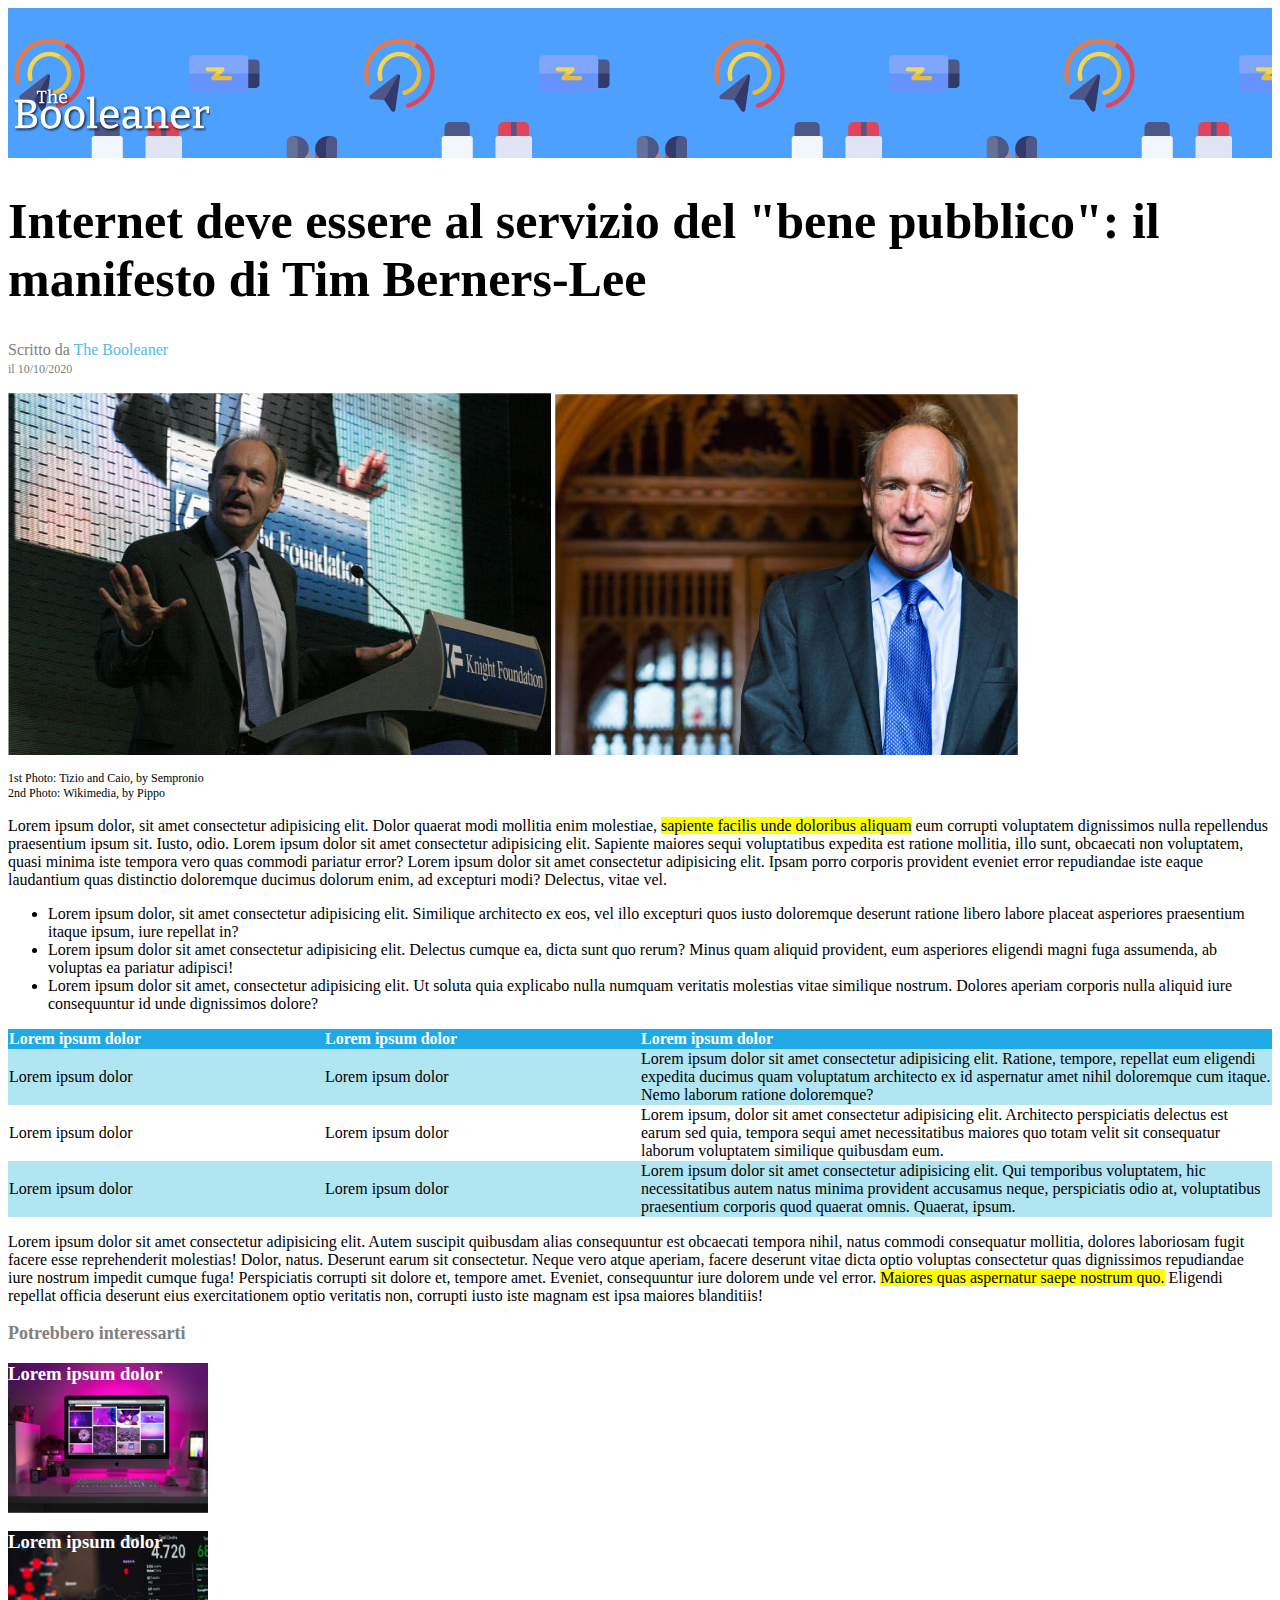
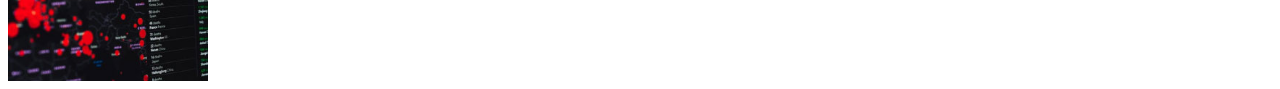
==== commit c124b00d: "fine progetto" ====
--- a/index.html
+++ b/index.html
@@ -5,107 +5,106 @@
     <meta http-equiv="X-UA-Compatible" content="IE=edge">
     <meta name="viewport" content="width=device-width, initial-scale=1.0">
     <link rel="stylesheet" href="css/style.css">
+    <link rel="preconnect" href="https://fonts.gstatic.com">
+    <link href="https://fonts.googleapis.com/css2?family=Great+Vibes&display=swap" rel="stylesheet">
     <title>Test</title>
 </head>
-<div class="container-body">
-    <body>
-        <!-- Header -->
-        <header>
-            <img src="../img/logo.svg" alt="Logo di The Booleaner" class="logo">
-        </header>
-        <!-- /Header -->
+<body>
+    <!-- Header -->
+    <header>
+        <img src="../img/logo.svg" alt="Logo di The Booleaner" class="logo">
+    </header>
+    <!-- /Header -->
 
-        <!-- Main -->
-        <main>
+    <!-- Main -->
+    <main>
 
-            <!-- Sezione titolo -->
-            <section>
-                <h1>Internet deve essere al servizio del "bene pubblico": il manifesto di Tim Berners-Lee</h1>
-                <p class="grigio">Scritto da <span class="azzurro-chiaro">The Booleaner</span><br><span class="testo12">il 10/10/2020</span></p>    
-                <div>
-                    <img src="img/tim-1.jpg" alt="Tim Berners-Lee alla Knight Foundation">
-                    <img src="img/tim-2.jpg" alt="Tim Berners-Lee">
-                </div>
-                <p class="testo12">
-                    1st Photo: Tizio and Caio, by Sempronio 
-                    <br>
-                    2nd Photo: Wikimedia, by Pippo
+        <!-- Sezione titolo -->
+        <section>
+            <h1>Internet deve essere al servizio del "bene pubblico": il manifesto di Tim Berners-Lee</h1>
+            <p class="grigio">Scritto da <span class="azzurro-chiaro">The Booleaner</span><br><span class="testo12">il 10/10/2020</span></p>    
+            <div>
+                <img src="img/tim-1.jpg" alt="Tim Berners-Lee alla Knight Foundation">
+                <img src="img/tim-2.jpg" alt="Tim Berners-Lee">
+            </div>
+            <p class="testo12">
+                1st Photo: Tizio and Caio, by Sempronio 
+                <br>
+                2nd Photo: Wikimedia, by Pippo
 
-                </p>
-            </section>
-            <!-- /sezione titolo -->
+            </p>
+        </section>
+        <!-- /sezione titolo -->
 
-            <!-- sezione testo 1 -->
-            <section>
-                <p>
-                    Lorem ipsum dolor, sit amet consectetur adipisicing elit. Dolor quaerat modi mollitia enim molestiae, <span class="testo-evidenziato">sapiente facilis unde doloribus aliquam</span>  eum corrupti voluptatem dignissimos nulla repellendus praesentium ipsum sit. Iusto, odio. Lorem ipsum dolor sit amet consectetur adipisicing elit. Sapiente maiores sequi voluptatibus expedita est ratione mollitia, illo sunt, obcaecati non voluptatem, quasi minima iste tempora vero quas commodi pariatur error? Lorem ipsum dolor sit amet consectetur adipisicing elit. Ipsam porro corporis provident eveniet error repudiandae iste eaque laudantium quas distinctio doloremque ducimus dolorum enim, ad excepturi modi? Delectus, vitae vel.
-                </p>
-                <p class="test">lorem*90</p>
-            </section>
-            <!-- /Sezione testo 1 -->
+        <!-- sezione testo 1 -->
+        <section>
+            <p>
+                Lorem ipsum dolor, sit amet consectetur adipisicing elit. Dolor quaerat modi mollitia enim molestiae, <span class="testo-evidenziato">sapiente facilis unde doloribus aliquam</span>  eum corrupti voluptatem dignissimos nulla repellendus praesentium ipsum sit. Iusto, odio. Lorem ipsum dolor sit amet consectetur adipisicing elit. Sapiente maiores sequi voluptatibus expedita est ratione mollitia, illo sunt, obcaecati non voluptatem, quasi minima iste tempora vero quas commodi pariatur error? Lorem ipsum dolor sit amet consectetur adipisicing elit. Ipsam porro corporis provident eveniet error repudiandae iste eaque laudantium quas distinctio doloremque ducimus dolorum enim, ad excepturi modi? Delectus, vitae vel.
+            </p>
+        </section>
+        <!-- /Sezione testo 1 -->
 
-            <!-- Sezione ul -->
-            <section>
-                <ul>
-                    <li>Lorem ipsum dolor, sit amet consectetur adipisicing elit. Similique architecto ex eos, vel illo excepturi quos iusto doloremque deserunt ratione libero labore placeat asperiores praesentium itaque ipsum, iure repellat in?</li>
-                    <li>Lorem ipsum dolor sit amet consectetur adipisicing elit. Delectus cumque ea, dicta sunt quo rerum? Minus quam aliquid provident, eum asperiores eligendi magni fuga assumenda, ab voluptas ea pariatur adipisci!</li>
-                    <li>Lorem ipsum dolor sit amet, consectetur adipisicing elit. Ut soluta quia explicabo nulla numquam veritatis molestias vitae similique nostrum. Dolores aperiam corporis nulla aliquid iure consequuntur id unde dignissimos dolore?</li>
-                </ul>
-            </section>
-            <!-- /Sezione ul -->
+        <!-- Sezione ul -->
+        <section>
+            <ul>
+                <li>Lorem ipsum dolor, sit amet consectetur adipisicing elit. Similique architecto ex eos, vel illo excepturi quos iusto doloremque deserunt ratione libero labore placeat asperiores praesentium itaque ipsum, iure repellat in?</li>
+                <li>Lorem ipsum dolor sit amet consectetur adipisicing elit. Delectus cumque ea, dicta sunt quo rerum? Minus quam aliquid provident, eum asperiores eligendi magni fuga assumenda, ab voluptas ea pariatur adipisci!</li>
+                <li>Lorem ipsum dolor sit amet, consectetur adipisicing elit. Ut soluta quia explicabo nulla numquam veritatis molestias vitae similique nostrum. Dolores aperiam corporis nulla aliquid iure consequuntur id unde dignissimos dolore?</li>
+            </ul>
+        </section>
+        <!-- /Sezione ul -->
 
-            <!-- Sezione tabella -->
-            <table>
-                <thead class="sfondo-blu">
-                    <tr>
-                        <th class="bianco cella-piccola">Lorem ipsum dolor</th>
-                        <th class="bianco cella-piccola">Lorem ipsum dolor</th>
-                        <th class="bianco cella-grande">Lorem ipsum dolor</th>
-                    </tr>
-                </thead>
-                <tbody>
-                    <tr class="sfondo-turchese">
-                        <td class="cella-piccola">Lorem ipsum dolor</td>
-                        <td class="cella-piccola">Lorem ipsum dolor</td>
-                        <td class="cella-grande">Lorem ipsum dolor sit amet consectetur adipisicing elit. Ratione, tempore, repellat eum eligendi expedita ducimus quam voluptatum architecto ex id aspernatur amet nihil doloremque cum itaque. Nemo laborum ratione doloremque?</td>
-                    </tr>
-                    <tr>
-                        <td class="cella-piccola">Lorem ipsum dolor</td>
-                        <td class="cella-piccola">Lorem ipsum dolor</td>
-                        <td class="cella-grande">Lorem ipsum, dolor sit amet consectetur adipisicing elit. Architecto perspiciatis delectus est earum sed quia, tempora sequi amet necessitatibus maiores quo totam velit sit consequatur laborum voluptatem similique quibusdam eum.</td>
-                    </tr>
-                    <tr class="sfondo-turchese">
-                        <td class="cella-piccola">Lorem ipsum dolor</td>
-                        <td class="cella-piccola">Lorem ipsum dolor</td>
-                        <td class="cella-grande">Lorem ipsum dolor sit amet consectetur adipisicing elit. Qui temporibus voluptatem, hic necessitatibus autem natus minima provident accusamus neque, perspiciatis odio at, voluptatibus praesentium corporis quod quaerat omnis. Quaerat, ipsum.</td>
-                    </tr>
-                </tbody>
-            </table>
-            <!-- /Sezione tabella -->
+        <!-- Sezione tabella -->
+        <table>
+            <thead class="sfondo-blu">
+                <tr>
+                    <th class="bianco cella-piccola">Lorem ipsum dolor</th>
+                    <th class="bianco cella-piccola">Lorem ipsum dolor</th>
+                    <th class="bianco cella-grande">Lorem ipsum dolor</th>
+                </tr>
+            </thead>
+            <tbody>
+                <tr class="sfondo-turchese">
+                    <td class="cella-piccola">Lorem ipsum dolor</td>
+                    <td class="cella-piccola">Lorem ipsum dolor</td>
+                    <td class="cella-grande">Lorem ipsum dolor sit amet consectetur adipisicing elit. Ratione, tempore, repellat eum eligendi expedita ducimus quam voluptatum architecto ex id aspernatur amet nihil doloremque cum itaque. Nemo laborum ratione doloremque?</td>
+                </tr>
+                <tr>
+                    <td class="cella-piccola">Lorem ipsum dolor</td>
+                    <td class="cella-piccola">Lorem ipsum dolor</td>
+                    <td class="cella-grande">Lorem ipsum, dolor sit amet consectetur adipisicing elit. Architecto perspiciatis delectus est earum sed quia, tempora sequi amet necessitatibus maiores quo totam velit sit consequatur laborum voluptatem similique quibusdam eum.</td>
+                </tr>
+                <tr class="sfondo-turchese">
+                    <td class="cella-piccola">Lorem ipsum dolor</td>
+                    <td class="cella-piccola">Lorem ipsum dolor</td>
+                    <td class="cella-grande">Lorem ipsum dolor sit amet consectetur adipisicing elit. Qui temporibus voluptatem, hic necessitatibus autem natus minima provident accusamus neque, perspiciatis odio at, voluptatibus praesentium corporis quod quaerat omnis. Quaerat, ipsum.</td>
+                </tr>
+            </tbody>
+        </table>
+        <!-- /Sezione tabella -->
 
-            <!-- Sezione testo 2 -->
-            <p>
-                Lorem ipsum dolor sit amet consectetur adipisicing elit. Autem suscipit quibusdam alias consequuntur est obcaecati tempora nihil, natus commodi consequatur mollitia, dolores laboriosam fugit facere esse reprehenderit molestias! Dolor, natus.
-                Deserunt earum sit consectetur. Neque vero atque aperiam, facere deserunt vitae dicta optio voluptas consectetur quas dignissimos repudiandae iure nostrum impedit cumque fuga! Perspiciatis corrupti sit dolore et, tempore amet.
-                Eveniet, consequuntur iure dolorem unde vel error. <span class="testo-evidenziato">Maiores quas aspernatur saepe nostrum quo.</span>  Eligendi repellat officia deserunt eius exercitationem optio veritatis non, corrupti iusto iste magnam est ipsa maiores blanditiis!
-            </p>
-            <!-- /sezione testo 2 -->
-        </main>
-        <!-- /Main -->
+        <!-- Sezione testo 2 -->
+        <p>
+            Lorem ipsum dolor sit amet consectetur adipisicing elit. Autem suscipit quibusdam alias consequuntur est obcaecati tempora nihil, natus commodi consequatur mollitia, dolores laboriosam fugit facere esse reprehenderit molestias! Dolor, natus.
+            Deserunt earum sit consectetur. Neque vero atque aperiam, facere deserunt vitae dicta optio voluptas consectetur quas dignissimos repudiandae iure nostrum impedit cumque fuga! Perspiciatis corrupti sit dolore et, tempore amet.
+            Eveniet, consequuntur iure dolorem unde vel error. <span class="testo-evidenziato">Maiores quas aspernatur saepe nostrum quo.</span>  Eligendi repellat officia deserunt eius exercitationem optio veritatis non, corrupti iusto iste magnam est ipsa maiores blanditiis!
+        </p>
+        <!-- /sezione testo 2 -->
+    </main>
+    <!-- /Main -->
+    
+    <!-- Footer -->
+    <footer>
+        <p class="testo18 grigio grassetto">Potrebbero interessarti</p>
+
+        <div class="footer-img1">
+            <h3 class="bianco">Lorem ipsum dolor</h3>
+        </div>
+        <div class="footer-img2">
+            <h3 class="bianco">Lorem ipsum dolor</h3>
+        </div>
         
-        <!-- Footer -->
-        <footer>
-            <p class="testo18 grigio grassetto">Potrebbero interessarti</p>
-
-            <div class="footer-img1">
-                <h3 class="bianco">Lorem ipsum dolor</h3>
-            </div>
-            <div class="footer-img2">
-                <h3 class="bianco">Lorem ipsum dolor</h3>
-            </div>
-            
-        </footer>
-        <!-- /Footer -->
-    </body>
-</div>
+    </footer>
+    <!-- /Footer -->
+</body>
 </html>